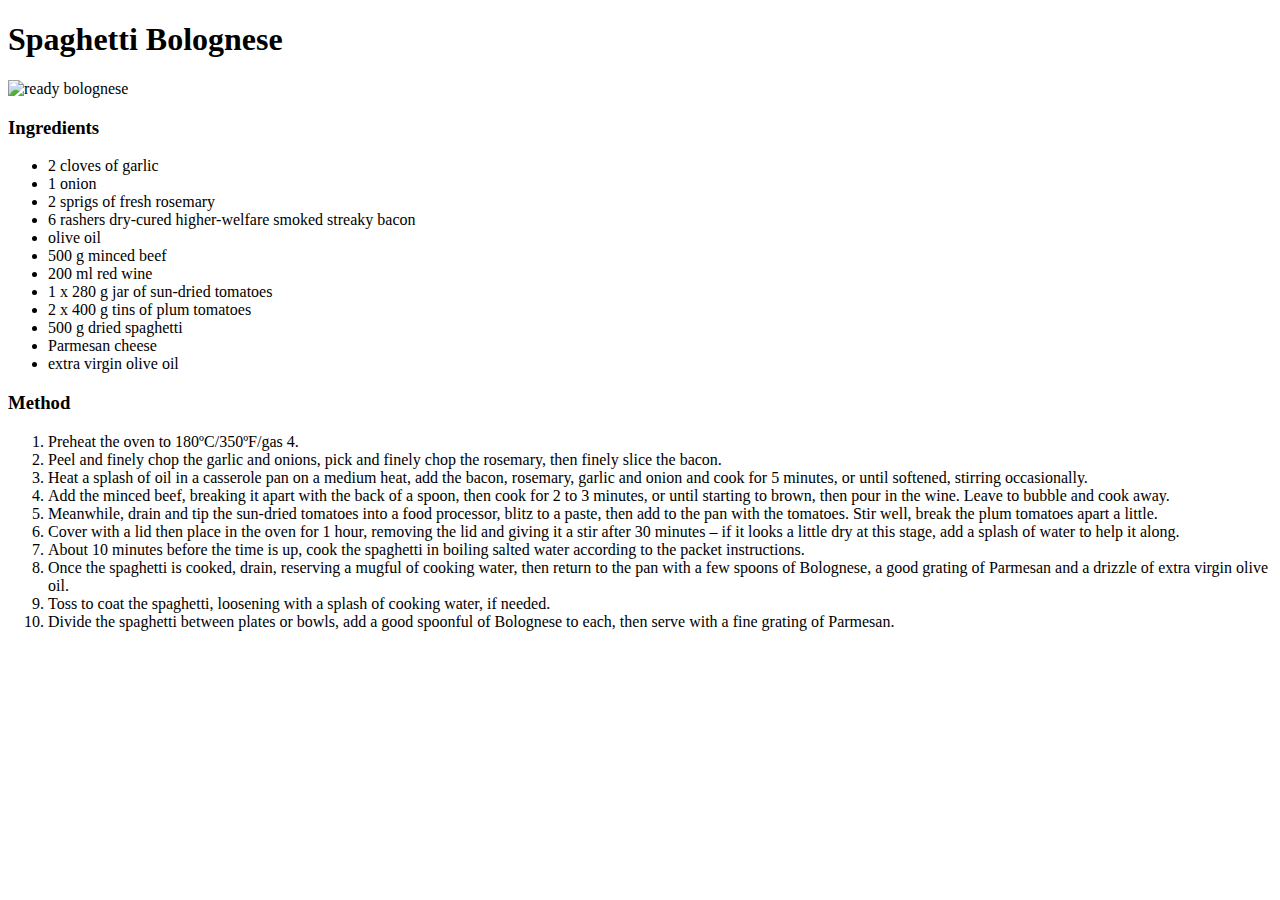
==== recipes/bolognese.html @ f509220a "Add Bolognese to the recipies" ====
<!DOCTYPE html>
<html lang="en">
<head>
    <meta charset="UTF-8">
    <meta name="viewport" content="width=device-width, initial-scale=1.0">
    <title>Spaghetti Bolognese</title>
</head>
<body>
    <h1>Spaghetti Bolognese</h1>
    <img src="https://img.jamieoliver.com/jamieoliver/recipe-database/80307052.jpg?tr=w-400,h-530" alt="ready bolognese">
    
    <h3>Ingredients</h3>
    <ul>
        <li>2 cloves of garlic </li>
        <li>1 onion </li>
        <li>2 sprigs of fresh rosemary </li>
        <li>6 rashers dry-cured higher-welfare smoked streaky bacon </li>
        <li>olive oil </li>
        <li>500 g minced beef </li>
        <li>200 ml red wine </li>
        <li>1 x 280 g jar of sun-dried tomatoes </li>
        <li>2 x 400 g tins of plum tomatoes </li>
        <li>500 g dried spaghetti </li>
        <li>Parmesan cheese </li>
        <li>extra virgin olive oil </li>
    </ul>
    <h3>Method</h3>
    <ol>
        <li>Preheat the oven to 180ºC/350ºF/gas 4.</li>
        <li>Peel and finely chop the garlic and onions, pick and finely chop the rosemary, then finely slice the bacon.</li>
        <li>Heat a splash of oil in a casserole pan on a medium heat, add the bacon, rosemary, garlic and onion and cook for 5 minutes, or until softened, stirring occasionally.</li>
        <li>Add the minced beef, breaking it apart with the back of a spoon, then cook for 2 to 3 minutes, or until starting to brown, then pour in the wine. Leave to bubble and cook away.</li>
        <li>Meanwhile, drain and tip the sun-dried tomatoes into a food processor, blitz to a paste, then add to the pan with the tomatoes. Stir well, break the plum tomatoes apart a little.</li>
        <li>Cover with a lid then place in the oven for 1 hour, removing the lid and giving it a stir after 30 minutes – if it looks a little dry at this stage, add a splash of water to help it along.</li>
        <li>About 10 minutes before the time is up, cook the spaghetti in boiling salted water according to the packet instructions.</li>
        <li>Once the spaghetti is cooked, drain, reserving a mugful of cooking water, then return to the pan with a few spoons of Bolognese, a good grating of Parmesan and a drizzle of extra virgin olive oil.</li>
        <li>Toss to coat the spaghetti, loosening with a splash of cooking water, if needed.</li>
        <li>Divide the spaghetti between plates or bowls, add a good spoonful of Bolognese to each, then serve with a fine grating of Parmesan.</li>
    </ol>

    <ol>

    </ol>

</body>
</html>
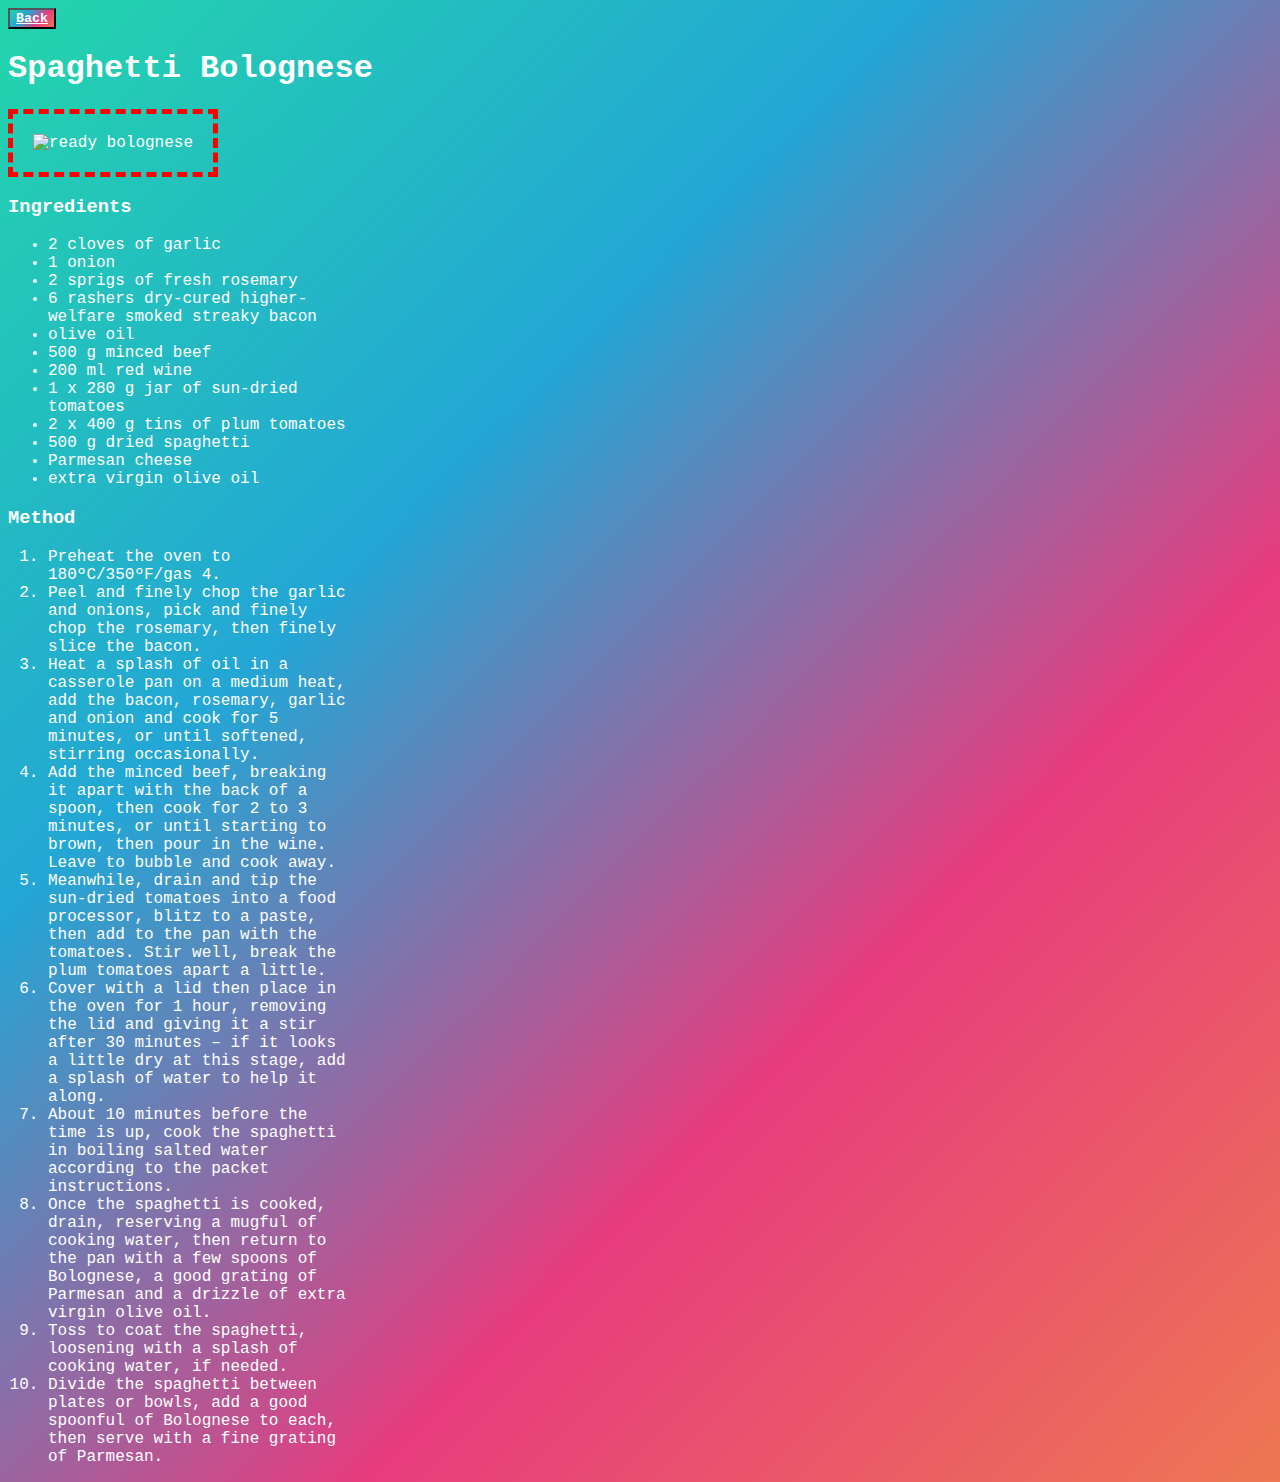
==== commit a4f85880: "Add style to recipies" ====
--- a/recipes/bolognese.html
+++ b/recipes/bolognese.html
@@ -4,8 +4,10 @@
     <meta charset="UTF-8">
     <meta name="viewport" content="width=device-width, initial-scale=1.0">
     <title>Spaghetti Bolognese</title>
+    <link rel="stylesheet" href="../style.css">
 </head>
 <body>
+    <button class="b"><a href="../index.html">Back</a></button>
     <h1>Spaghetti Bolognese</h1>
     <img src="https://img.jamieoliver.com/jamieoliver/recipe-database/80307052.jpg?tr=w-400,h-530" alt="ready bolognese">
     
--- a/style.css
+++ b/style.css
@@ -0,0 +1,28 @@
+body {
+background: linear-gradient(-45deg, #ee7752, #e73c7e, #23a6d5, #23d5ab);
+}
+
+* {
+    font-family: 'Courier New', Courier, monospace;
+    color: white;
+}
+
+.b {
+    font-weight: bold;
+    background: linear-gradient(-45deg, #ee7752, #e73c7e, #23a6d5, #23d5ab); 
+}
+
+img {
+    max-width: 400px;
+    border: 5px dashed red;
+    padding: 20px;
+}
+
+.margin {
+    margin-left: 30px;
+}
+
+li {
+    max-width: 300px;
+}
+ 